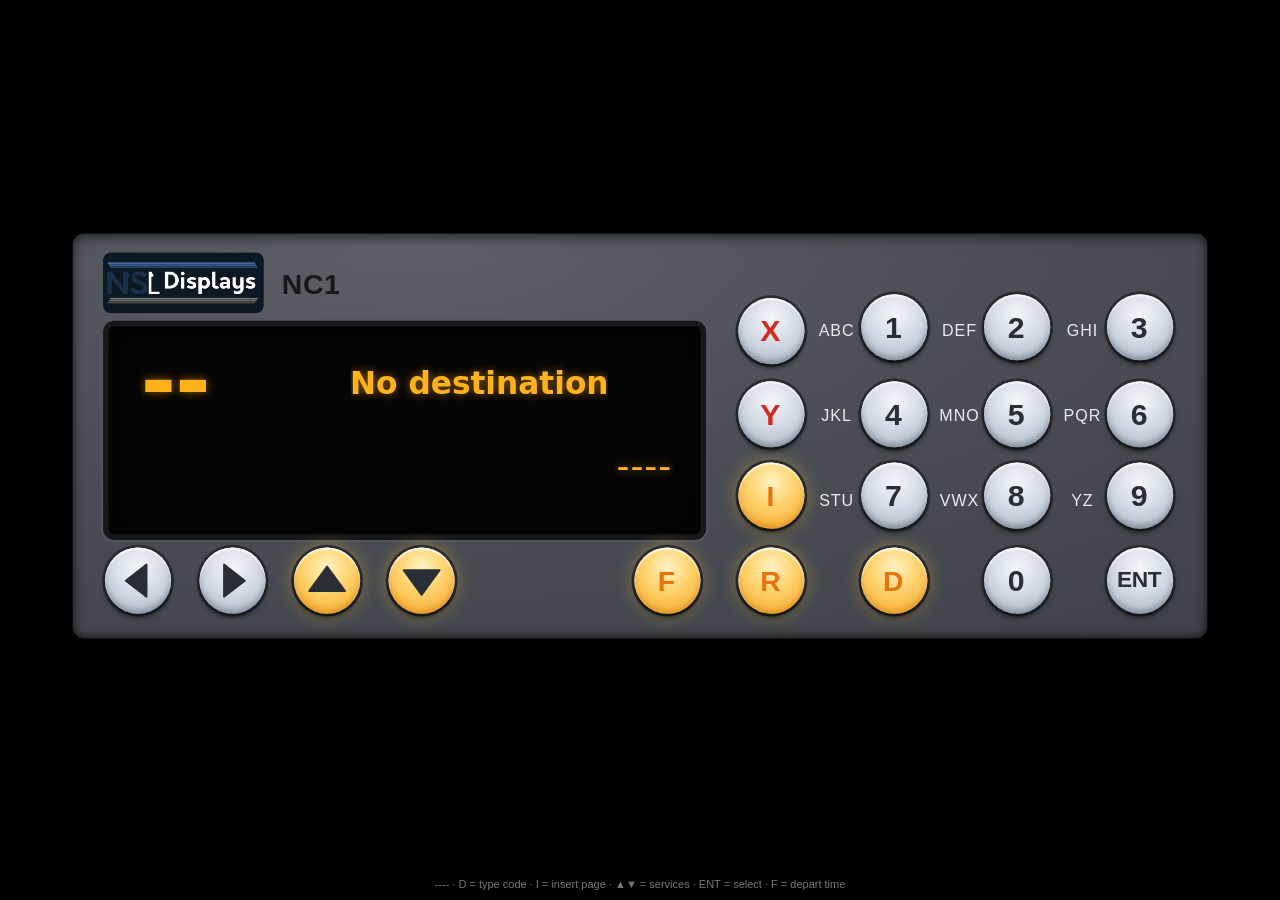
==== pi/nsl_pi/controller.html @ 9dd0c8cd "feat(controller): F key sets departure time (HHMM), boards lock on P1 with Departing HH:MM on front " ====
<!doctype html>
<html lang="en">

<head>
  <meta charset="utf-8">
  <meta name="viewport"
    content="width=device-width, initial-scale=1, maximum-scale=1, user-scalable=no, viewport-fit=cover">
  <meta name="theme-color" content="#000000">
  <title>Destination Controller</title>
  <link rel="icon" href="data:,">
  <style>
    * {
      box-sizing: border-box;
      -webkit-tap-highlight-color: transparent;
    }

    html,
    body {
      margin: 0;
      padding: 0;
      height: 100%;
      width: 100%;
      background: #000;
      overflow: hidden;
    }

    body {
      display: flex;
      flex-direction: column;
      font-family: "Helvetica Neue", Arial, sans-serif;
      user-select: none;
      -webkit-user-select: none;
      touch-action: manipulation;
    }

    /* stage: the faceplate is drawn in a fixed 677x214 design space and
     scaled to fit whatever space is available */
    .stage {
      flex: 1 1 auto;
      position: relative;
      min-height: 0;
    }

    .hint {
      flex: 0 0 auto;
      text-align: center;
      color: #777;
      font-size: 11px;
      padding: 6px 8px 10px;
    }

    .unit {
      position: absolute;
      left: 50%;
      top: 50%;
      width: 600px;
      height: 214px;
      transform-origin: 50% 50%;
      border-radius: 6px;
      overflow: hidden;
      box-shadow: 0 10px 30px rgba(0, 0, 0, .6);
      background: radial-gradient(120% 140% at 30% 0%, #5c6168 0%, #4b4f55 45%, #3d4147 100%);
    }

    .unit::after {
      /* inner edge shading */
      content: "";
      position: absolute;
      inset: 0;
      pointer-events: none;
      border-radius: 6px;
      box-shadow: inset 0 2px 6px rgba(0, 0, 0, .55), inset 0 -2px 4px rgba(0, 0, 0, .35);
    }

    /* everything inside is positioned in the original 768x262 coordinates,
     shifted so only the grey faceplate shows */
    .inner {
      position: absolute;
      left: -31px;
      top: -24px;
      width: 768px;
      height: 262px;
    }

    /* logo */
    .hv-logo {
      position: absolute;
      left: 47px;
      top: 34px;
      height: 32px;
      display: flex;
      align-items: center;
      gap: 10px;
    }

    .hv-logo img {
      height: 32px;
      width: auto;
      display: block;
    }

    .hv-model {
      font-size: 15px;
      font-weight: 600;
      color: #16181b;
      letter-spacing: .3px;
    }

    .hv-led {
      position: absolute;
      left: 75px;
      top: 70px;
      width: 9px;
      height: 9px;
      border-radius: 50%;
      background: radial-gradient(circle at 35% 30%, #5a1a14, #1d0806 70%);
      box-shadow: 0 0 0 1.5px #25272b;
    }

    /* card slot */
    .hv-slot {
      position: absolute;
      left: 53px;
      top: 88px;
      width: 72px;
      height: 72px;
      background: #0a0a0b;
      box-shadow: 0 0 0 1px #2a2c30, inset 0 0 0 1px #1a1a1c;
    }

    .hv-slot::after {
      content: "";
      position: absolute;
      left: 34px;
      top: 0;
      width: 3px;
      height: 72px;
      background: #1c1c1e;
    }

    .hv-slot::before {
      content: "";
      position: absolute;
      inset: 0;
      background: linear-gradient(135deg, rgba(255, 255, 255, .07), transparent 40%);
    }

    /* display */
    .display {
      position: absolute;
      left: 50px;
      top: 73px;
      width: 313px;
      height: 110px;
      background: #060505;
      border-radius: 3px;
      overflow: hidden;
      box-shadow: 0 0 0 3px #17181b, 0 0 0 4px #53575d, inset 0 0 14px rgba(0, 0, 0, .9);
      color: #ffb21c;
      font-family: "DejaVu Sans", "Segoe UI", "Helvetica Neue", Arial, sans-serif;
      text-shadow: 0 0 5px rgba(255, 170, 0, .55);
    }

    .display::after {
      content: "";
      position: absolute;
      inset: 0;
      pointer-events: none;
      z-index: 5;
    }

    .hv-route {
      position: absolute;
      left: 17px;
      top: 5px;
      font-size: 45px;
      font-weight: 700;
      line-height: 50px;
      letter-spacing: -.5px;
      white-space: nowrap;
    }

    .hv-dest {
      position: absolute;
      left: 92px;
      top: 6px;
      width: 208px;
      height: 50px;
      padding: 0 4px;
      display: flex;
      flex-direction: column;
      justify-content: center;
      align-items: center;
      text-align: center;
      font-size: 16.5px;
      font-weight: 700;
      line-height: 22px;
    }

    .hv-dest div {
      white-space: nowrap;
      overflow: hidden;
      text-overflow: ellipsis;
      max-width: 100%;
    }

    .hv-left {
      position: absolute;
      left: 14px;
      top: 62px;
      font-size: 19px;
      font-weight: 500;
      letter-spacing: .5px;
      white-space: pre;
    }

    .hv-right {
      position: absolute;
      right: 15px;
      top: 62px;
      font-size: 19px;
      font-weight: 500;
      letter-spacing: .5px;
      white-space: pre;
      text-align: right;
    }

    .dim {
      color: #b87d00;
      text-shadow: none;
    }

    .hv-left.dim {
      font-size: 15px;
      top: 65px;
    }

    /* board replica (main screen): drawn in the layout's own pixel space
       and scaled up to fill the display */
    .board {
      position: absolute;
      left: 0;
      top: 0;
      transform-origin: 0 0;
      overflow: hidden;
      text-shadow: 0 0 3px rgba(255, 170, 0, .5);
      font-family: "DejaVu Sans", "Segoe UI", "Helvetica Neue", Arial, sans-serif;
      font-weight: 700;
    }

    .board .el {
      position: absolute;
      display: flex;
      overflow: hidden;
      line-height: 1;
    }

    .board .el .t {
      flex: 0 0 auto;
      white-space: pre;
    }

    .board .el .logo {
      flex: 0 0 auto;
      display: inline-flex;
      align-items: center;
      justify-content: center;
      border: 2px solid currentColor;
      border-radius: 20%;
      text-shadow: none;
    }

    @keyframes mq {

      0%,
      15% {
        transform: translateX(0)
      }

      85%,
      100% {
        transform: translateX(var(--d))
      }
    }

    /* dest code + insert code readout pinned to the bottom of the display,
       below the scaled board replica */
    .codebar {
      position: absolute;
      left: 0;
      right: 0;
      bottom: 2px;
      padding-right: 10px;
      text-align: right;
      font-size: 13px;
      font-weight: 700;
      letter-spacing: .5px;
      color: #ffb21c;
    }

    /* non-default screens (code entry, service / destination lists) */
    .hv-flex {
      position: absolute;
      inset: 0;
      padding: 9px 14px;
      display: flex;
      flex-direction: column;
      justify-content: space-between;
    }

    .line {
      display: flex;
      justify-content: space-between;
      align-items: baseline;
    }

    .big {
      font-size: 36px;
      font-weight: 700;
      letter-spacing: 1px;
    }

    .small {
      font-size: 13px;
      font-weight: 500;
      letter-spacing: .5px;
    }

    .entry {
      font-size: 30px;
      font-weight: 700;
      letter-spacing: 5px;
    }

    .err {
      color: #ff5a4a;
      text-shadow: none;
    }

    .list {
      font-size: 14px;
      line-height: 19px;
      margin-top: 4px;
    }

    .list .item {
      display: flex;
      gap: 8px;
      padding: 0 4px;
      white-space: nowrap;
      overflow: hidden;
    }

    .list .item span:last-child {
      overflow: hidden;
      text-overflow: ellipsis;
    }

    .list .item.sel {
      background: rgba(255, 178, 28, .25);
      color: #ffd36b;
    }

    /* key legends */
    .hv-abc {
      position: absolute;
      font-size: 8.5px;
      font-weight: 500;
      letter-spacing: .5px;
      color: #e9edf2;
      transform: translate(-50%, -50%);
    }

    /* keys */
    .key {
      position: absolute;
      width: 35px;
      height: 35px;
      margin: -17.5px 0 0 -17.5px;
      border-radius: 50%;
      border: 0;
      padding: 0;
      cursor: pointer;
      outline: none;
      font: 700 16px/35px "Helvetica Neue", Arial, sans-serif;
      color: #2a2f36;
      background: radial-gradient(circle at 50% 30%, #f4f7fb 0%, #d4dbe4 45%, #a3afbd 100%);
      box-shadow: 0 2px 3px rgba(0, 0, 0, .6), 0 0 0 1.5px #2a2d32, inset 0 1px 1px rgba(255, 255, 255, .9), inset 0 -2px 3px rgba(60, 75, 95, .35);
      transition: transform .04s, box-shadow .04s;
    }

    .key:active,
    .key.pressed {
      transform: translateY(1px) scale(.97);
      box-shadow: 0 1px 1px rgba(0, 0, 0, .6), 0 0 0 1.5px #2a2d32, inset 0 2px 4px rgba(60, 75, 95, .5);
    }

    .key:focus-visible {
      box-shadow: 0 0 0 2px #fff, 0 0 0 4px #4d9bff;
    }

    .key.red {
      color: #d42a1e;
    }

    .key.amber {
      color: #e8730a;
      font-size: 15px;
      background: radial-gradient(circle at 50% 30%, #fff3c6 0%, #ffd470 40%, #f4a323 100%);
      box-shadow: 0 2px 3px rgba(0, 0, 0, .6), 0 0 0 1.5px #2a2d32, 0 0 9px rgba(255, 185, 60, .55),
        inset 0 1px 1px rgba(255, 255, 255, .9), inset 0 -2px 3px rgba(190, 110, 10, .35);
    }

    .key.amber:active,
    .key.amber.pressed {
      box-shadow: 0 1px 1px rgba(0, 0, 0, .6), 0 0 0 1.5px #2a2d32, 0 0 6px rgba(255, 185, 60, .4), inset 0 2px 4px rgba(190, 110, 10, .5);
    }

    .key.arrow svg {
      position: absolute;
      left: 0;
      top: 0;
      width: 35px;
      height: 35px;
    }

    .key.arrow svg path {
      fill: #2a2f36;
      stroke: #2a2f36;
      stroke-width: 1;
      stroke-linejoin: round;
    }

    .key.ent {
      font-size: 12px;
      letter-spacing: -.2px;
    }
  </style>
</head>

<body>
  <div class="stage" id="stage">
    <div class="unit" id="unit" style="transform: translate(-50%, -50%) scale(1.39291);">
      <div class="inner">

        <div class="hv-logo">
          <img src="NSL-Displays-1.png" alt="NSL Displays">
          <span class="hv-model">NC1</span>
        </div>

        <div class="display" id="screen">
          <div class="hv-route" style="font-size:45px">--</div>
          <div class="hv-dest">
            <div>No destination</div>
          </div>
          <div class="hv-right">----</div>
        </div>

        <!-- key legends -->
        <span class="hv-abc" style="left:435px;top:75px;">ABC</span>
        <span class="hv-abc" style="left:500px;top:75px;">DEF</span>
        <span class="hv-abc" style="left:565px;top:75px;">GHI</span>
        <span class="hv-abc" style="left:435px;top:120px;">JKL</span>
        <span class="hv-abc" style="left:500px;top:120px;">MNO</span>
        <span class="hv-abc" style="left:565px;top:120px;">PQR</span>
        <span class="hv-abc" style="left:435px;top:165px;">STU</span>
        <span class="hv-abc" style="left:500px;top:165px;">VWX</span>
        <span class="hv-abc" style="left:565px;top:165px;">YZ</span>

        <!-- keypad -->
        <button class="key red" data-btn="x" style="left:400px;top:75px">X</button>
        <button class="key" data-num="1" style="left:465px;top:73px">1</button>
        <button class="key" data-num="2" style="left:530px;top:73px">2</button>
        <button class="key" data-num="3" style="left:595px;top:73px">3</button>

        <button class="key red" data-btn="y" style="left:400px;top:119px">Y</button>
        <button class="key" data-num="4" style="left:465px;top:119px">4</button>
        <button class="key" data-num="5" style="left:530px;top:119px">5</button>
        <button class="key" data-num="6" style="left:595px;top:119px">6</button>

        <button class="key amber" data-btn="i" style="left:400px;top:162px">I</button>
        <button class="key" data-num="7" style="left:465px;top:162px">7</button>
        <button class="key" data-num="8" style="left:530px;top:162px">8</button>
        <button class="key" data-num="9" style="left:595px;top:162px">9</button>

        <button class="key amber" data-btn="r" style="left:400px;top:207px">R</button>
        <button class="key amber" data-btn="d" style="left:465px;top:207px">D</button>
        <button class="key" data-num="0" style="left:530px;top:207px">0</button>
        <button class="key amber ent" data-btn="ent" style="left:595px;top:207px">ENT</button>

        <!-- arrows + F -->
        <button class="key arrow" data-btn="left" style="left:65px;top:207px" title="Back" aria-label="Left"><svg
            viewBox="0 0 35 35">
            <path d="M22 9 L11 17.5 L22 26 Z"></path>
          </svg></button>
        <button class="key arrow" data-btn="right" style="left:115px;top:207px" title="Enter destinations"
          aria-label="Right"><svg viewBox="0 0 35 35">
            <path d="M13 9 L24 17.5 L13 26 Z"></path>
          </svg></button>
        <button class="key arrow" data-btn="up" style="left:165px;top:207px" title="Up" aria-label="Up"><svg
            viewBox="0 0 35 35">
            <path d="M17.5 10 L27 23 L8 23 Z"></path>
          </svg></button>
        <button class="key arrow" data-btn="down" style="left:215px;top:207px" title="Down" aria-label="Down"><svg
            viewBox="0 0 35 35">
            <path d="M17.5 25 L27 12 L8 12 Z"></path>
          </svg></button>
        <button class="key amber" data-btn="f" style="left:345px;top:207px">F</button>

      </div>
    </div>
  </div>
  <div class="hint" id="hint">D = type code · ▲▼ = services · ENT = select</div>

<script>
const state = { services: [], current: {}, mode: "view", selSvc: 0, selDest: 0, code: [], codeError: "", listError: "", selAdmin: 0, adminMsg: "", programs: [], selProg: 0, seq: [] };
const MAX_CODE = 5;
const LIST_ROWS = 4;
const screen = document.getElementById("screen");
const hint = document.getElementById("hint");

/* ---------- scale the faceplate to fit ---------- */
const stage = document.getElementById("stage");
const unit = document.getElementById("unit");
function fit() {
  const s = Math.min(stage.clientWidth / 677, stage.clientHeight / 214);
  unit.style.transform = `translate(-50%,-50%) scale(${s})`;
}
new ResizeObserver(fit).observe(stage);
fit();

/* ---------- API ---------- */
async function api(path, body) {
  const opts = body ? { method: "POST", headers: {"Content-Type":"application/json"}, body: JSON.stringify(body) } : {};
  const r = await fetch(path, opts);
  if (!r.ok) throw new Error((await r.json().catch(()=>null))?.detail || ("HTTP "+r.status));
  return r.json().catch(()=>null);
}
async function refresh() {
  try { state.current = await api("/api/state") || {}; } catch(e){}
  if (!state.services.length) {
    try { const b = await api("/api/browse"); state.services = b.services || []; sortLists(); } catch(e){}
  }
  if (state.mode === "view") render();
}

/* ---------- helpers ---------- */
function sortLists() {
  const svcs = state.services || [];
  svcs.sort((a, b) =>
    String(a.number || "").localeCompare(String(b.number || ""), undefined, {numeric: true}));
  for (const s of svcs) {
    (s.destinations || []).sort((a, b) =>
      String(a.code || "").localeCompare(String(b.code || ""), undefined, {numeric: true}));
  }
}
function fmtCode(c) {
  if (!c && c !== "0") return "----";
  return String(c).padStart(4, "0");
}
function fmtDepEntry(digits) {
  const d = (digits || []).join("");
  if (!d) return "--:--";
  if (d.length <= 2) return d;
  return d.slice(0, -2) + ":" + d.slice(-2);
}
function esc(s){ return String(s==null?"":s).replace(/[&<>"']/g,c=>({"&":"&amp;","<":"&lt;",">":"&gt;",'"':"&quot;","'":"&#39;"}[c])); }
function splitDest(s) {
  s = String(s || "");
  const words = s.split(" ");
  if (s.length <= 16 || words.length < 2) return [s];
  let best = 1, bd = 1e9;
  for (let i = 1; i < words.length; i++) {
    const d = Math.abs(words.slice(0,i).join(" ").length - words.slice(i).join(" ").length);
    if (d < bd) { bd = d; best = i; }
  }
  return [words.slice(0,best).join(" "), words.slice(best).join(" ")];
}
function windowRange(n, sel, size) {
  const start = Math.max(0, Math.min(sel - Math.floor(size / 2), n - size));
  return [start, Math.min(n, start + size)];
}
function listHtml(items, sel, label) {
  if (!items.length) return `<div class="list"><div class="item"><span>&nbsp;</span><span>NONE</span></div></div>`;
  const [a, b] = windowRange(items.length, sel, LIST_ROWS);
  let h = "";
  for (let i = a; i < b; i++) {
    h += `<div class="item ${i===sel?"sel":""}"><span>${i===sel?">":" "}</span><span>${esc(label(items[i]))}</span></div>`;
  }
  return `<div class="list">${h}</div>`;
}

/* ---------- board replica ---------- */
const DISPLAY_W = 313;            // on-screen width of the display area
const DISPLAY_CY = 128;           // vertical centre of the display area
let boardTimer = null, boardKey = null;

function stopBoard() {
  clearTimeout(boardTimer); boardTimer = null; boardKey = null;
  screen.style.height = ""; screen.style.top = "";
}
// "han-2423B3E1" -> 24px tall, bold ; "han-1610N2E1" -> 16px tall, normal ; "han-LOGO17" -> logo glyph 17px
function parseFont(f) {
  f = String(f || "");
  if (/LOGO/i.test(f)) return { h: parseInt((f.match(/(\d+)\s*$/) || [0, 17])[1], 10) || 17, bold: true, logo: true };
  const m = /(\d{2})\d{2}([A-Z])/.exec(f);
  return { h: m ? parseInt(m[1], 10) : 16, bold: m ? m[2] === "B" : true, logo: false };
}
function boardElHtml(e, vals, hide) {
  let txt;
  if (e.type === "field") {
    if (hide.includes(e.field)) return "";
    txt = vals[e.field] || "";
  } else txt = e.text || "";
  if (e.show_if === "has_text" && !String(txt).trim()) return "";
  const f = parseFont(e.font), sc = e.scale || 1;
  const jc = { left: "flex-start", centre: "center", center: "center", right: "flex-end" }[e.align] || "center";
  const ai = { top: "flex-start", middle: "center", bottom: "flex-end" }[e.valign] || "center";
  const fg = e.colour || "#FFB000";
  const st = `left:${e.x}px;top:${e.y}px;width:${e.w}px;height:${e.h}px;justify-content:${jc};align-items:${ai};` +
    (e.invert ? `background:${fg};color:#000;text-shadow:none;` : `color:${fg};`);
  const ls = ((e.spacing || 1) - 1);
  let inner;
  if (f.logo) {
    const sz = Math.round(f.h * sc);
    inner = `<span class="t logo" style="width:${sz}px;height:${sz}px;font-size:${Math.round(sz * .6)}px">${esc(txt)}</span>`;
  } else {
    inner = `<span class="t" style="font-size:${Math.round(f.h * sc * .85)}px;font-weight:${f.bold ? 700 : 400};letter-spacing:${ls}px">${esc(txt)}</span>`;
  }
  return `<div class="el" data-scroll="${esc(e.scroll || "none")}" style="${st}">${inner}</div>`;
}
function renderBoard(cur) {
  let layout;
  try { layout = JSON.parse(cur.layouts.front); } catch (e) { return false; }
  if (!layout || !layout.width) return false;

  const st = cur.state || {};
  const fields = cur.fields || {};
  const ovo = cur.override;
  const ovText = (ovo && (ovo.text || ovo.override_text)) || st.override_text || "";
  const ovCfg = layout.override || {};
  const ins = cur.insert && cur.insert.destination;
  const dep = cur.departure || {};
  const depText = dep.text || (dep.time ? `Departing ${dep.time}` : "");
  const depActive = dep.active && depText;

  let pages;
  if (ovText) {
    pages = [Object.assign({}, fields, { [ovCfg.replaces || "dest"]: ovText })];
  } else if (depActive) {
    // F-key departure time: frozen on P1, front via shows Departing HH:MM.
    const p1 = (cur.pages && cur.pages.length ? cur.pages[0] : fields);
    pages = [Object.assign({}, fields, p1, { via: depText })];
  } else {
    pages = (cur.pages && cur.pages.length ? cur.pages : [fields]).map(p => Object.assign({}, fields, p));
    if (ins) pages.push({ num: ins.num || fields.num, via: ins.via || "", dest: ins.dest || ins.name || "" });
  }
  const hide = ovText ? (ovCfg.hide || []) : [];

  const dest0 = cur.destination || {};
  const svc0 = cur.service || {};
  const code0 = fmtCode(dest0.code || svc0.number || "");
  const insTag0 = ins ? ` +${ins.code || "INS"}` : "";
  const depTag0 = depActive ? ` · ${depText}` : "";

  const key = JSON.stringify([cur.layouts.front, pages, hide, code0, insTag0, depTag0]);
  if (key === boardKey && screen.querySelector(".board")) return true;
  clearTimeout(boardTimer);
  boardKey = key;

  const scale = DISPLAY_W / layout.width;
  const dispH = Math.round(layout.height * scale);
  screen.innerHTML = `<div class="board" style="width:${layout.width}px;height:${layout.height}px;background:${esc(layout.background || "#000")};transform:scale(${scale})"></div><div class="codebar">${esc(code0)}${esc(insTag0)}</div>`;
  const board = screen.firstChild;

  let idx = 0;
  const secs = Math.max(1, layout.page_seconds || 3);
  function show() {
    const pe = layout.page_elements && layout.page_elements[String(idx + 1)];
    const els = (pe && pe.length ? pe : layout.elements) || [];
    board.innerHTML = els.map(e => boardElHtml(e, pages[idx], hide)).join("");
    board.querySelectorAll('.el[data-scroll="if_too_long"]').forEach(el => {
      const t = el.firstChild, over = t.offsetWidth - el.clientWidth;
      if (over > 1) {
        el.style.justifyContent = "flex-start";
        t.style.setProperty("--d", -over + "px");
        t.style.animation = `mq ${Math.max(3, over / 18 + 2)}s linear infinite alternate`;
      }
    });
    if (pages.length > 1) {
      idx = (idx + 1) % pages.length;
      boardTimer = setTimeout(show, secs * 1000);
    }
  }
  show();
  return true;
}

/* ---------- render ---------- */
function render() {
  renderScreen();
  paintKeys();
}

/* keys that do something on the current screen stay bright, the rest dim.
   Digits are tagged n0..n9, the rest by their data-btn name. */
function activeKeys() {
  const nums = ["n0","n1","n2","n3","n4","n5","n6","n7","n8","n9"];
  switch (state.mode) {
    case "code":
    case "insert":
    case "depart": return new Set([...nums, "x", "ent"]);
    case "services": return new Set(["up", "down", "right", "ent", "x"]);
    case "destinations": return new Set(["up", "down", "left", "ent", "x"]);
    case "admin": return new Set(["up", "down", "left", "right", "ent", "x"]);
    case "programs": return new Set(["up", "down", "left", "ent", "x"]);
    default: {
      // cloud bus-picker (no bus chosen yet): only list navigation works
      if (state.cid === null) return new Set(["up", "down", "ent"]);
      const s = new Set(["d", "i", "f", "r", "up", "down"]);
      if (state.seq.length === 1 && state.seq[0] === "r") s.add("x");
      if (state.seq.length === 2 && state.seq[0] === "r" && state.seq[1] === "x") s.add("ent");
      return s;
    }
  }
}
/* usable keys get the yellow cap, the rest stay white.
   Digits are tagged n0..n9, the rest by their data-btn name. Amber is
   defined after red in the CSS so it wins while a key is usable. */
function paintKeys() {
  let active;
  try { active = activeKeys(); } catch(e) { return; }
  document.querySelectorAll("button.key").forEach(b => {
    const k = b.dataset.num !== undefined ? "n" + b.dataset.num : b.dataset.btn;
    b.classList.toggle("amber", active.has(k));
  });
}
function renderScreen() {
  const cur = state.current || {};
  const dest = cur.destination || {};
  const svc = cur.service || {};
  const msg = dest.name || dest.dest || svc.description || "No destination";
  const code = fmtCode(dest.code || svc.number || "");

  if (state.mode !== "view") stopBoard();

  if (state.mode === "code") {
    const entry = Array(MAX_CODE).fill("-").map((d,i) => state.code[i] || d).join("");
    screen.innerHTML = `<div class="hv-flex">
      <div class="line"><span class="small dim">CURRENT</span><span class="small">ENTER CODE</span></div>
      <div class="line"><span class="big">${esc(code)}</span><span class="entry">${entry}</span></div>
      <div class="line"><span class="small err">${state.codeError ? esc(state.codeError) : "&nbsp;"}</span></div>
    </div>`;
    hint.textContent = "Type 5 digits · ENT = confirm · X/C = cancel";
    return;
  }
  if (state.mode === "insert") {
    const entry = Array(MAX_CODE).fill("-").map((d,i) => state.code[i] || d).join("");
    const cur = state.current.insert && state.current.insert.destination
      ? `INS ${esc(state.current.insert.destination.code)}` : "NO INSERT";
    screen.innerHTML = `<div class="hv-flex">
      <div class="line"><span class="small dim">${cur}</span><span class="small">INSERT CODE</span></div>
      <div class="line"><span class="big">${esc(code)}</span><span class="entry">${entry}</span></div>
      <div class="line"><span class="small err">${state.codeError ? esc(state.codeError) : "&nbsp;"}</span></div>
    </div>`;
    hint.textContent = "Type code · ENT = insert after screens · ENT empty = clear · X = cancel";
    return;
  }
  if (state.mode === "depart") {
    const dep = state.current.departure || {};
    const live = (dep.active && (dep.text || dep.time))
      ? (dep.text || `Departing ${dep.time}`)
      : "NO DEPART TIME";
    screen.innerHTML = `<div class="hv-flex">
      <div class="line"><span class="small dim">${esc(live)}</span><span class="small">DEPART AT</span></div>
      <div class="line"><span class="big">${esc(fmtDepEntry(state.code))}</span><span class="entry">${esc(state.code.join(""))}</span></div>
      <div class="line"><span class="small err">${state.codeError ? esc(state.codeError) : "&nbsp;"}</span></div>
    </div>`;
    hint.textContent = "Type time HHMM e.g. 1510 · ENT = set · ENT empty = clear · X = cancel";
    return;
  }
  if (state.mode === "services") {
    screen.innerHTML = `<div class="hv-flex" style="justify-content:flex-start">
      <div class="small dim">SELECT SERVICE</div>
      ${listHtml(state.services, state.selSvc, s => `${s.number||"-"} ${s.name||""}`)}
    </div>`;
    hint.textContent = "▲▼ choose service · ► enter destinations";
    return;
  }
  if (state.mode === "destinations") {
    const sv = state.services[state.selSvc] || {};
    screen.innerHTML = `<div class="hv-flex" style="justify-content:flex-start">
      <div class="line"><span class="small dim">${esc(sv.number||"-")} ${esc(sv.name||"")}</span><span class="small err">${esc(state.listError)}</span></div>
      ${listHtml(sv.destinations || [], state.selDest, d => `${d.code||""} ${d.name||""}`)}
    </div>`;
    hint.textContent = "▲▼ choose destination · ENT = select · ◄ back";
    return;
  }
  if (state.mode === "admin") {
    const items = ["RELOAD PROGRAM", "SELECT PROGRAM", "CHECK UPDATE"];
    const ap = (state.programs || []).find(p => p.active);
    screen.innerHTML = `<div class="hv-flex" style="justify-content:flex-start">
      <div class="small dim">ADMIN</div>
      ${listHtml(items, state.selAdmin, x => x)}
      <div class="small">${esc(state.adminMsg || (ap ? `${ap.name} v${ap.version}` : ""))}&nbsp;</div>
    </div>`;
    hint.textContent = "▲▼ choose · ENT = run · X = exit";
    return;
  }
  if (state.mode === "programs") {
    screen.innerHTML = `<div class="hv-flex" style="justify-content:flex-start">
      <div class="line"><span class="small dim">SELECT PROGRAM</span><span class="small err">${esc(state.adminMsg)}</span></div>
      ${listHtml(state.programs, state.selProg, p => `${p.active ? "* " : "  "}${p.name} v${p.version}`)}
    </div>`;
    hint.textContent = "▲▼ choose program · ENT = load · ◄ back";
    return;
  }

  const ins = state.current.insert;
  const dep = state.current.departure || {};
  const depHint = (dep.active && (dep.text || dep.time))
    ? (dep.text || `Departing ${dep.time}`)
    : null;
  const baseHint = (ins && ins.destination)
    ? `${code} · I = change insert (${ins.destination.code}) · ENT empty clears · D = type code`
    : `${code} · D = type code · I = insert page · ▲▼ = services · ENT = select`;
  hint.textContent = depHint ? `${depHint} · F = change · ${baseHint}` : `${baseHint} · F = depart time`;

  // main screen: replicate what the board is actually showing
  if (renderBoard(cur)) return;

  // fallback if the state has no usable front layout
  stopBoard();
  const num = String(svc.number || "--");
  const fs = num.length <= 2 ? 45 : num.length === 3 ? 34 : 26;
  const insTag = ins && ins.destination ? ` +${esc(ins.destination.code || "INS")}` : "";
  screen.innerHTML = `
    <div class="hv-route" style="font-size:${fs}px">${esc(num)}</div>
    <div class="hv-dest">${splitDest(msg).map(l => `<div>${esc(l)}</div>`).join("")}</div>
    <div class="hv-right">${esc(code)}${insTag}</div>`;
}

/* ---------- actions (logic unchanged) ---------- */
function enterCode() {
  state.mode = "code"; state.code = []; state.codeError = ""; render();
}
function enterInsert() {
  state.mode = "insert"; state.code = []; state.codeError = ""; render();
}
function enterDepart() {
  state.mode = "depart"; state.code = []; state.codeError = ""; render();
}
/* hidden admin menu: press R, X, ENT in sequence from the main screen */
function adminSeq(btn) {
  if (state.mode !== "view") { state.seq = []; return false; }
  if (btn !== "r" && btn !== "x" && btn !== "ent") { state.seq = []; return false; }
  state.seq.push(btn);
  if (state.seq.length > 3) state.seq.shift();
  if (state.seq.length === 3 && state.seq[0] === "r" && state.seq[1] === "x" && state.seq[2] === "ent") {
    state.seq = [];
    openAdmin();
    return true;
  }
  return false;
}
async function openAdmin() {
  state.mode = "admin"; state.selAdmin = 0; state.adminMsg = "";
  try {
    const p = await api("/api/programs");
    state.programs = collapsePrograms(p.installed || [], (state.current.state || {}).program_id);
  } catch(e) { state.programs = []; }
  render();
}
function collapsePrograms(rows, activePid) {
  const m = {};
  for (const r of rows || []) {
    const pid = r.program_id;
    if (!m[pid] || (r.version || 0) > (m[pid].version || 0)) {
      m[pid] = { id: pid, name: r.program_name || String(pid || "").slice(0, 8),
                 version: r.version, active: pid === activePid };
    }
  }
  return Object.values(m);
}
function appendDigit(n) {
  if (state.mode === "depart") {
    if (state.code.length >= 4) state.code.shift();
    state.code.push(n); state.codeError = ""; render();
    return;
  }
  if (state.mode !== "code" && state.mode !== "insert") return;
  if (state.code.length >= MAX_CODE) state.code.shift();
  state.code.push(n); state.codeError = ""; render();
}
function backspace() {
  if (state.mode !== "code" && state.mode !== "insert" && state.mode !== "depart") return;
  state.code.pop(); state.codeError = ""; render();
}
function cancelCode() {
  if (state.mode === "code" || state.mode === "insert" || state.mode === "depart") { state.mode = "view"; state.codeError = ""; render(); return; }
  if (state.mode === "admin") { state.mode = "view"; state.adminMsg = ""; render(); return; }
  if (state.mode === "programs") { state.mode = "admin"; state.adminMsg = ""; render(); return; }
  if (state.mode === "destinations") { state.mode = "services"; state.listError = ""; render(); return; }
  if (state.mode === "services") { state.mode = "view"; render(); }
}
async function confirm() {
  if (state.mode === "admin") {
    if (state.selAdmin === 0) {  // reload the running program from disk
      const pid = (state.current.state || {}).program_id;
      if (!pid) { state.adminMsg = "NO PROGRAM LOADED"; render(); return; }
      try {
        await api("/api/command", {command: "select_program", program_id: pid});
        state.mode = "view"; state.services = []; state.adminMsg = "";
        await refresh();
      } catch(e) { state.adminMsg = "FAILED"; buzz([35, 40, 35]); render(); }
      return;
    }
    if (state.selAdmin === 1) {
      state.mode = "programs";
      state.selProg = Math.max(0, (state.programs || []).findIndex(p => p.active));
      state.adminMsg = "";
      render();
      return;
    }
    if (state.selAdmin === 2) {  // join hotspot + sync programs/software
      state.adminMsg = "SYNCING…"; render();
      try {
        const r = await api("/api/update", {});
        state.adminMsg = (r && r.ok) ? ("STAGED " + (r.version || "")) : "NO UPDATE";
      } catch(e) { state.adminMsg = (e.message || "FAILED").slice(0, 28); buzz([35, 40, 35]); }
      render();
      return;
    }
  }
  if (state.mode === "programs") {
    const p = (state.programs || [])[state.selProg];
    if (!p) return;
    try {
      await api("/api/command", {command: "select_program", program_id: p.id});
      state.mode = "view"; state.services = []; state.adminMsg = "";
      await refresh();
    } catch(e) { state.adminMsg = "FAILED"; buzz([35, 40, 35]); render(); }
    return;
  }
  if (state.mode === "insert") {
    const c = state.code.join("");
    if (c.length === 0) {
      // ENT with no digits clears an active insert
      try {
        await api("/api/command", {command:"insert_clear"});
        state.mode = "view"; state.code = []; state.codeError = "";
        await refresh();
      } catch(e) {
        state.codeError = "ERROR"; buzz([35, 40, 35]);
        render();
      }
      return;
    }
    try {
      await api("/api/command", {command:"insert_code", code:c});
      state.mode = "view"; state.code = []; state.codeError = "";
      await refresh();
    } catch(e) {
      state.codeError = "NOT FOUND"; buzz([35, 40, 35]);
      render();
    }
    return;
  }
  if (state.mode === "depart") {
    const c = state.code.join("");
    if (c.length === 0) {
      // ENT with no digits clears an active departure time
      try {
        await api("/api/command", {command:"depart_clear"});
        state.mode = "view"; state.code = []; state.codeError = "";
        await refresh();
      } catch(e) {
        state.codeError = "ERROR"; buzz([35, 40, 35]);
        render();
      }
      return;
    }
    const d = c.replace(/\D/g, "");
    let hhmm = null;
    if (/^\d{3,4}$/.test(d)) {
      const hh = parseInt(d.slice(0, -2), 10), mm = parseInt(d.slice(-2), 10);
      if (hh >= 0 && hh <= 23 && mm >= 0 && mm <= 59) hhmm = `${String(hh).padStart(2, "0")}:${String(mm).padStart(2, "0")}`;
    }
    if (!hhmm) {
      state.codeError = "BAD TIME"; buzz([35, 40, 35]);
      render();
      return;
    }
    try {
      await api("/api/command", {command:"depart_set", time: hhmm});
      state.mode = "view"; state.code = []; state.codeError = "";
      await refresh();
    } catch(e) {
      state.codeError = "ERROR"; buzz([35, 40, 35]);
      render();
    }
    return;
  }
  if (state.mode === "code") {
    const c = state.code.join("");
    if (c.length === 0) return;
    try {
      await api("/api/command", {command:"select_code", code:c});
      state.mode = "view"; state.code = []; state.codeError = "";
      await refresh();
    } catch(e) {
      state.codeError = "NOT FOUND"; buzz([35, 40, 35]);
      render();
    }
    return;
  }
  if (state.mode === "destinations") {
    const svc = state.services[state.selSvc];
    const dest = (svc&&svc.destinations||[])[state.selDest];
    if (!dest) return;
    try {
      await api("/api/command", {command:"select_destination", destination_id:dest.id});
      state.mode = "view"; state.listError = "";
      await refresh();
    } catch(e) {
      state.listError = "ERROR"; buzz([35, 40, 35]);
      render();
    }
    return;
  }
  if (state.mode === "services") {
    state.mode = "destinations"; state.selDest = 0; state.listError = ""; render();
  }
}
function move(dir) {
  if (state.mode === "code" || state.mode === "insert" || state.mode === "depart") {
    if (dir === "left") backspace();          // ◄ deletes a digit while typing a code
    return;
  }
  if (state.mode === "admin") {
    if (dir === "up") state.selAdmin = Math.max(0, state.selAdmin - 1);
    if (dir === "down") state.selAdmin = Math.min(2, state.selAdmin + 1);
    if (dir === "right") { confirm(); return; }
    if (dir === "left") { state.mode = "view"; state.adminMsg = ""; }
    render();
  } else if (state.mode === "programs") {
    if (dir === "up") state.selProg = Math.max(0, state.selProg - 1);
    if (dir === "down") state.selProg = Math.min(state.programs.length - 1, state.selProg + 1);
    if (dir === "left") { state.mode = "admin"; state.adminMsg = ""; }
    render();
  } else if (state.mode === "services") {
    if (dir === "up") state.selSvc = Math.max(0, state.selSvc-1);
    if (dir === "down") state.selSvc = Math.min(state.services.length-1, state.selSvc+1);
    if (dir === "right") { confirm(); return; }
    render();
  } else if (state.mode === "destinations") {
    const svc = state.services[state.selSvc] || {};
    const n = (svc.destinations||[]).length;
    if (dir === "up") state.selDest = Math.max(0, state.selDest-1);
    if (dir === "down") state.selDest = Math.min(n-1, state.selDest+1);
    if (dir === "left") { state.mode = "services"; }
    state.listError = "";
    render();
  } else if (state.mode === "view") {
    if (dir === "up" || dir === "down") { state.mode = "services"; state.selSvc = 0; render(); }
  }
}

/* ---------- input ---------- */
document.body.addEventListener("click", (e) => {
  const b = e.target.closest("button");
  if (!b) return;
  e.preventDefault();
  const num = b.dataset.num;
  const btn = b.dataset.btn;
  if (num !== undefined) { state.seq = []; buzz(12); appendDigit(num); return; }
  if (btn === "r" || btn === "x" || btn === "ent") { if (adminSeq(btn)) return; }
  else state.seq = [];
  buzz(12);
  if (btn === "d") enterCode();
  else if (btn === "i") enterInsert();
  else if (btn === "f") enterDepart();
  else if (btn === "ent") confirm();
  else if (btn === "x") cancelCode();
  else if (["up","down","left","right"].includes(btn)) move(btn);
});

 // keyboard support for desktop testing
const KEY_MAP = {
  ArrowUp:"up", ArrowDown:"down", ArrowLeft:"left", ArrowRight:"right",
  Enter:"ent", " ":"ent",
  Escape:"x", c:"x", Backspace:"bs", Delete:"bs",
  f:"f", d:"d", x:"x", y:"y", i:"i", r:"r"
};
function flash(el) { if (el) { el.classList.add("pressed"); setTimeout(()=>el.classList.remove("pressed"), 120); } buzz(12); }
/* haptic feedback on mobile: short tap per key, double-buzz on errors.
   No-op on desktop and iOS (no Vibration API there). */
function buzz(p) { try { if (navigator.vibrate) navigator.vibrate(p || 12); } catch(e) {} }
document.addEventListener("keydown", (e) => {
  if (e.key >= "0" && e.key <= "9") {
    flash(document.querySelector(`button[data-num="${e.key}"]`));
    state.seq = []; appendDigit(e.key); return;
  }
  const btn = KEY_MAP[e.key];
  if (!btn) return;
  e.preventDefault();
  flash(document.querySelector(`button[data-btn="${btn}"]`));
  if (btn === "r" || btn === "x" || btn === "ent") { if (adminSeq(btn)) return; }
  else state.seq = [];
  if (btn === "d") enterCode();
  else if (btn === "i") enterInsert();
  else if (btn === "f") enterDepart();
  else if (btn === "ent") confirm();
  else if (btn === "x") cancelCode();
  else if (btn === "bs") backspace();
  else if (["up","down","left","right"].includes(btn)) move(btn);
});

setInterval(refresh, 2000);
render();
refresh();
</script>
</body>
</html>
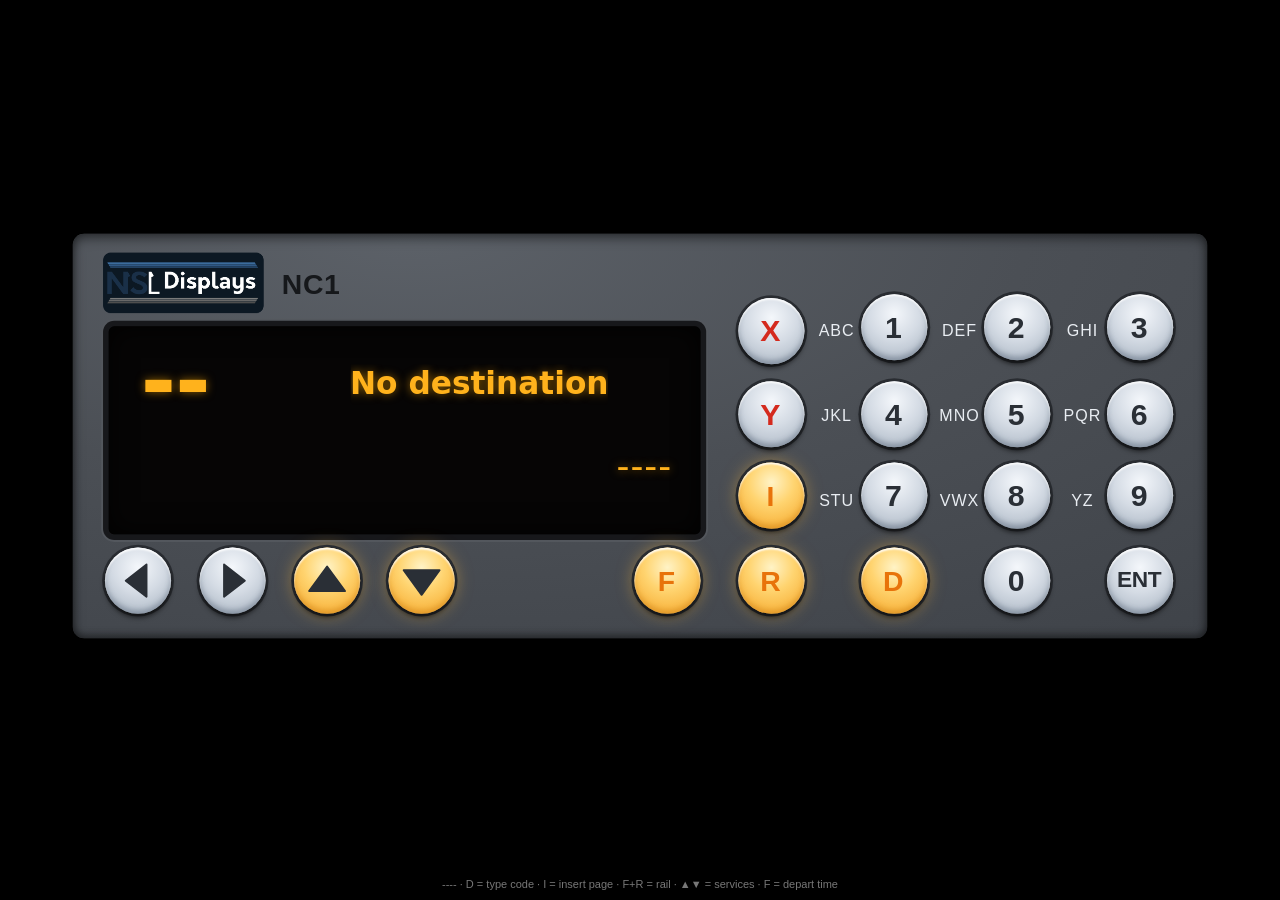
==== commit 4d77689a: "feat(rail): rail replacement window (F then R, start at X end at Y) Select a rail destination, press" ====
--- a/pi/nsl_pi/controller.html
+++ b/pi/nsl_pi/controller.html
@@ -513,8 +513,8 @@
   <div class="hint" id="hint">D = type code · ▲▼ = services · ENT = select</div>
 
 <script>
-const state = { services: [], current: {}, mode: "view", selSvc: 0, selDest: 0, code: [], codeError: "", listError: "", selAdmin: 0, adminMsg: "", programs: [], selProg: 0, seq: [] };
-const MAX_CODE = 5;
+const state = { services: [], current: {}, mode: "view", selSvc: 0, selDest: 0, code: [], codeError: "", listError: "", selAdmin: 0, adminMsg: "", programs: [], selProg: 0, seq: [], railFrom: null, railTo: null, railBuf: "", railMatches: [], railSel: 0, railTap: null };
+const MAX_CODE = 4;
 const LIST_ROWS = 4;
 const screen = document.getElementById("screen");
 const hint = document.getElementById("hint");
@@ -648,7 +648,7 @@
   if (ovText) {
     pages = [Object.assign({}, fields, { [ovCfg.replaces || "dest"]: ovText })];
   } else if (depActive) {
-    // F-key departure time: frozen on P1, front via shows Departing HH:MM.
+    // F-key departure time: frozen on P1, front via shows the countdown.
     const p1 = (cur.pages && cur.pages.length ? cur.pages[0] : fields);
     pages = [Object.assign({}, fields, p1, { via: depText })];
   } else {
@@ -709,6 +709,8 @@
   switch (state.mode) {
     case "code":
     case "insert":
+    case "rail_from":
+    case "rail_to":
     case "depart": return new Set([...nums, "x", "ent"]);
     case "services": return new Set(["up", "down", "right", "ent", "x"]);
     case "destinations": return new Set(["up", "down", "left", "ent", "x"]);
@@ -769,7 +771,7 @@
   if (state.mode === "depart") {
     const dep = state.current.departure || {};
     const live = (dep.active && (dep.text || dep.time))
-      ? (dep.text || `Departing ${dep.time}`)
+      ? ((dep.text || `Departing ${dep.time}`) + (dep.time && dep.text ? ` · ${dep.time}` : ""))
       : "NO DEPART TIME";
     screen.innerHTML = `<div class="hv-flex">
       <div class="line"><span class="small dim">${esc(live)}</span><span class="small">DEPART AT</span></div>
@@ -777,6 +779,27 @@
       <div class="line"><span class="small err">${state.codeError ? esc(state.codeError) : "&nbsp;"}</span></div>
     </div>`;
     hint.textContent = "Type time HHMM e.g. 1510 · ENT = set · ENT empty = clear · X = cancel";
+    return;
+  }
+  if (state.mode === "rail_from" || state.mode === "rail_to") {
+    const isFrom = state.mode === "rail_from";
+    const picked = isFrom ? null : (state.railFrom && (state.railFrom.board_text || state.railFrom.name));
+    const label = isFrom ? "RAIL FROM" : "RAIL TO";
+    const typed = state.railBuf || "";
+    const items = state.railMatches.map(s => `${s.position} ${(s.board_text || s.name)}`);
+    const [a, b] = windowRange(items.length, state.railSel, LIST_ROWS);
+    let h = "";
+    for (let i = a; i < b; i++) {
+      h += `<div class="item ${i===state.railSel?"sel":""}"><span>${i===state.railSel?">":" "}</span><span>${esc(items[i])}</span></div>`;
+    }
+    const curRail = state.current.rail;
+    screen.innerHTML = `<div class="hv-flex">
+      <div class="line"><span class="small dim">${picked ? esc("FROM " + picked) : (curRail ? esc(`RAIL ${(curRail.from_name||"")}→${(curRail.to_name||"")}`) : "RAIL")}</span><span class="small">${label}</span></div>
+      <div class="line"><span class="big">${esc(typed || "---")}</span></div>
+      <div class="list">${h || `<div class="item"><span>&nbsp;</span><span>NO MATCH</span></div>`}</div>
+      <div class="line"><span class="small err">${state.codeError ? esc(state.codeError) : "&nbsp;"}</span></div>
+    </div>`;
+    hint.textContent = "Digits = T9 letters · ▲▼ choose · ENT = pick" + (isFrom ? " · ENT empty = clear rail" : " · ENT empty = back");
     return;
   }
   if (state.mode === "services") {
@@ -817,13 +840,15 @@
   }
 
   const ins = state.current.insert;
+  const rail = state.current.rail;
+  const railTag = rail ? `RAIL ${(rail.from_name||"")}→${(rail.to_name||"")}` : "F+R = rail";
   const dep = state.current.departure || {};
   const depHint = (dep.active && (dep.text || dep.time))
     ? (dep.text || `Departing ${dep.time}`)
     : null;
   const baseHint = (ins && ins.destination)
     ? `${code} · I = change insert (${ins.destination.code}) · ENT empty clears · D = type code`
-    : `${code} · D = type code · I = insert page · ▲▼ = services · ENT = select`;
+    : `${code} · D = type code · I = insert page · ${railTag} · ▲▼ = services`;
   hint.textContent = depHint ? `${depHint} · F = change · ${baseHint}` : `${baseHint} · F = depart time`;
 
   // main screen: replicate what the board is actually showing
@@ -849,6 +874,64 @@
 }
 function enterDepart() {
   state.mode = "depart"; state.code = []; state.codeError = ""; render();
+}
+/* rail replacement window (F then R): pick start stop X, then end stop Y
+   from the current destination's portal-defined stops. Digits multi-tap
+   through the faceplate T9 legends (1=ABC … 9=YZ, 0=space); a full keyboard
+   types letters directly. */
+const T9 = { "1":"ABC", "2":"DEF", "3":"GHI", "4":"JKL", "5":"MNO", "6":"PQR", "7":"STU", "8":"VWX", "9":"YZ", "0":" " };
+function railStops() {
+  const destId = (state.current.state || {}).destination_id;
+  for (const s of state.services || [])
+    for (const d of s.destinations || [])
+      if (d.id === destId) return d.stops || [];
+  return [];
+}
+function railFilter() {
+  const q = state.railBuf.trim().toUpperCase();
+  const stops = railStops();
+  state.railMatches = q ? stops.filter(s => String(s.board_text || s.name || "").toUpperCase().includes(q)) : stops.slice();
+  state.railSel = 0;
+}
+function enterRailFrom() {
+  if (!((state.current.state || {}).destination_id)) { state.codeError = ""; return; }
+  state.mode = "rail_from"; state.railFrom = null; state.railTo = null;
+  state.railBuf = ""; state.railTap = null; state.codeError = "";
+  railFilter(); render();
+}
+function enterRailTo() {
+  state.mode = "rail_to"; state.railBuf = ""; state.railTap = null; state.codeError = "";
+  railFilter(); render();
+}
+function railCommitTap() {
+  // multi-tap keeps the letter pending; committing just clears the tap state
+  state.railTap = null;
+}
+function appendRailDigit(n) {
+  const g = T9[n];
+  if (!g) return;
+  const now = Date.now();
+  const t = state.railTap;
+  const cyc = g + n;  // S,T,U,7… classic multi-tap ends on the digit
+  if (t && t.digit === n && now - t.at < 1000) {
+    t.idx = (t.idx + 1) % cyc.length;
+    state.railBuf = state.railBuf.slice(0, -1) + cyc[t.idx];
+    t.at = now;
+  } else {
+    state.railBuf += g[0];
+    state.railTap = { digit: n, idx: 0, at: now };
+  }
+  state.codeError = ""; railFilter(); render();
+}
+function appendRailLetter(ch) {
+  railCommitTap();
+  state.railBuf += String(ch || "").toUpperCase();
+  state.codeError = ""; railFilter(); render();
+}
+function railBackspace() {
+  if (state.railTap) { state.railBuf = state.railBuf.slice(0, -1); state.railTap = null; }
+  else state.railBuf = state.railBuf.slice(0, -1);
+  state.codeError = ""; railFilter(); render();
 }
 /* hidden admin menu: press R, X, ENT in sequence from the main screen */
 function adminSeq(btn) {
@@ -883,6 +966,7 @@
   return Object.values(m);
 }
 function appendDigit(n) {
+  if (state.mode === "rail_from" || state.mode === "rail_to") { appendRailDigit(n); return; }
   if (state.mode === "depart") {
     if (state.code.length >= 4) state.code.shift();
     state.code.push(n); state.codeError = ""; render();
@@ -893,10 +977,12 @@
   state.code.push(n); state.codeError = ""; render();
 }
 function backspace() {
+  if (state.mode === "rail_from" || state.mode === "rail_to") { railBackspace(); return; }
   if (state.mode !== "code" && state.mode !== "insert" && state.mode !== "depart") return;
   state.code.pop(); state.codeError = ""; render();
 }
 function cancelCode() {
+  if (state.mode === "rail_from" || state.mode === "rail_to") { state.mode = "view"; state.codeError = ""; render(); return; }
   if (state.mode === "code" || state.mode === "insert" || state.mode === "depart") { state.mode = "view"; state.codeError = ""; render(); return; }
   if (state.mode === "admin") { state.mode = "view"; state.adminMsg = ""; render(); return; }
   if (state.mode === "programs") { state.mode = "admin"; state.adminMsg = ""; render(); return; }
@@ -1001,6 +1087,42 @@
     }
     return;
   }
+  if (state.mode === "rail_from") {
+    railCommitTap();
+    if (!state.railBuf && !state.railMatches.length) { state.mode = "view"; render(); return; }
+    if (!state.railBuf && state.current.rail) {
+      // ENT with no letters clears an active rail window
+      try {
+        await api("/api/command", {command:"rail_clear"});
+        state.mode = "view"; state.codeError = "";
+        await refresh();
+      } catch(e) {
+        state.codeError = "ERROR"; buzz([35, 40, 35]);
+        render();
+      }
+      return;
+    }
+    const pick = state.railMatches[state.railSel];
+    if (!pick) { state.codeError = "NO MATCH"; buzz([35, 40, 35]); render(); return; }
+    state.railFrom = pick;
+    enterRailTo();
+    return;
+  }
+  if (state.mode === "rail_to") {
+    railCommitTap();
+    if (!state.railBuf) { enterRailFrom(); return; }  // ENT empty = back to FROM
+    const pick = state.railMatches[state.railSel];
+    if (!pick) { state.codeError = "NO MATCH"; buzz([35, 40, 35]); render(); return; }
+    try {
+      await api("/api/command", {command:"rail_set", from_stop_id: state.railFrom.id, to_stop_id: pick.id});
+      state.mode = "view"; state.railBuf = ""; state.codeError = "";
+      await refresh();
+    } catch(e) {
+      state.codeError = "ERROR"; buzz([35, 40, 35]);
+      render();
+    }
+    return;
+  }
   if (state.mode === "code") {
     const c = state.code.join("");
     if (c.length === 0) return;
@@ -1033,6 +1155,15 @@
   }
 }
 function move(dir) {
+  if (state.mode === "rail_from" || state.mode === "rail_to") {
+    railCommitTap();
+    if (dir === "left") { railBackspace(); return; }
+    const n = state.railMatches.length;
+    if (dir === "up") state.railSel = Math.max(0, state.railSel - 1);
+    if (dir === "down") state.railSel = Math.min(Math.max(0, n - 1), state.railSel + 1);
+    render();
+    return;
+  }
   if (state.mode === "code" || state.mode === "insert" || state.mode === "depart") {
     if (dir === "left") backspace();          // ◄ deletes a digit while typing a code
     return;
@@ -1080,6 +1211,7 @@
   if (btn === "d") enterCode();
   else if (btn === "i") enterInsert();
   else if (btn === "f") enterDepart();
+  else if (btn === "r" && state.mode === "depart") enterRailFrom();
   else if (btn === "ent") confirm();
   else if (btn === "x") cancelCode();
   else if (["up","down","left","right"].includes(btn)) move(btn);
@@ -1101,6 +1233,11 @@
     flash(document.querySelector(`button[data-num="${e.key}"]`));
     state.seq = []; appendDigit(e.key); return;
   }
+  // rail letter entry: a full keyboard types station names directly
+  if ((state.mode === "rail_from" || state.mode === "rail_to") && /^[a-zA-Z ]$/.test(e.key)) {
+    e.preventDefault();
+    state.seq = []; appendRailLetter(e.key); return;
+  }
   const btn = KEY_MAP[e.key];
   if (!btn) return;
   e.preventDefault();
@@ -1110,6 +1247,7 @@
   if (btn === "d") enterCode();
   else if (btn === "i") enterInsert();
   else if (btn === "f") enterDepart();
+  else if (btn === "r" && state.mode === "depart") enterRailFrom();
   else if (btn === "ent") confirm();
   else if (btn === "x") cancelCode();
   else if (btn === "bs") backspace();
